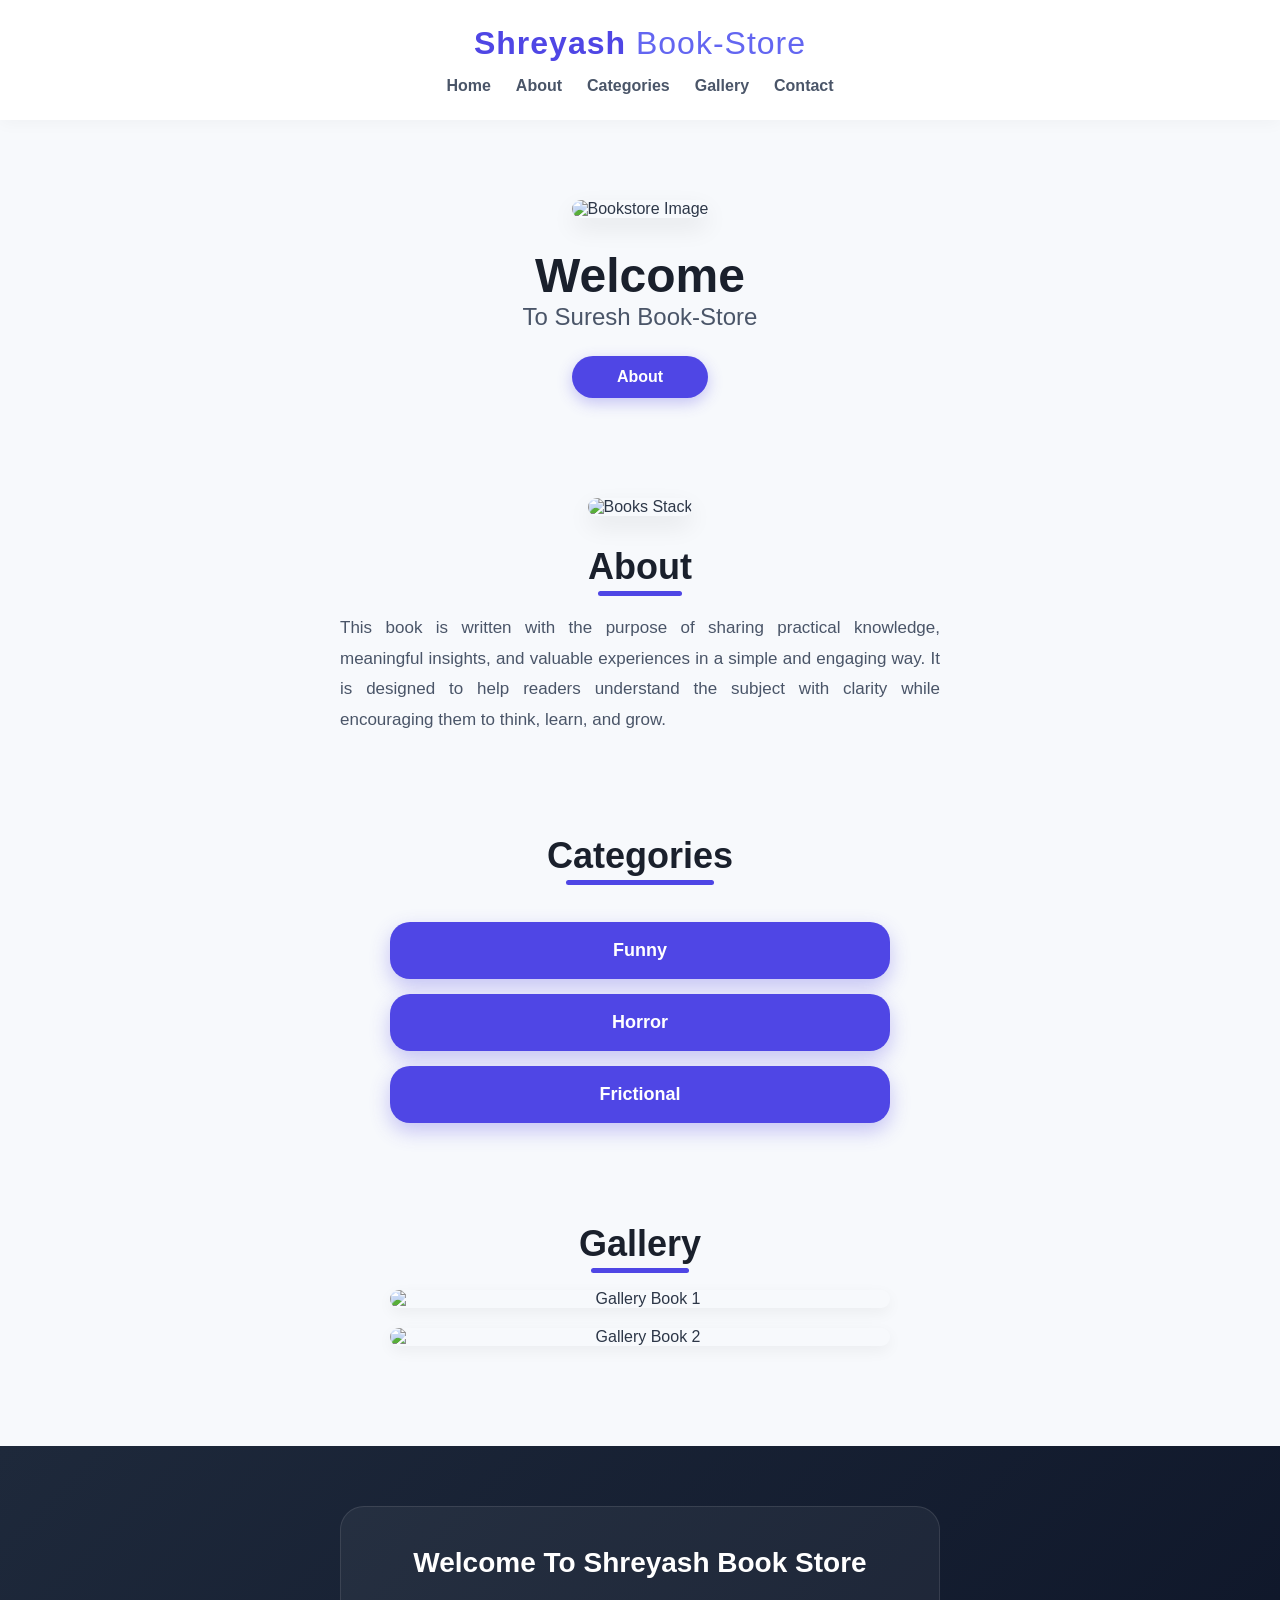
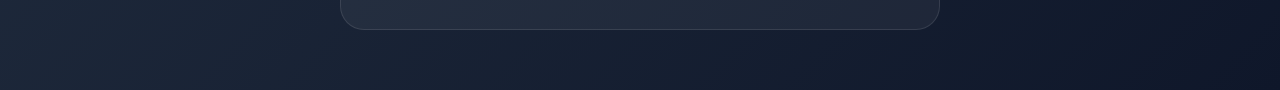
==== index.html @ 0842e178 "Book-Store" ====
<!DOCTYPE html>
<html lang="mr">
<head>
    <meta charset="UTF-8">
    <meta name="viewport" content="width=device-width, initial-scale=1.0">
    <title>Shreyash Book-Store</title>
    <link rel="stylesheet" href="./Auth/style.css">
</head>
<body>

   
    <header class="main-header">
        <div class="brand-logo">
            Shreyash <span class="sub-brand">Book-Store</span>
        </div>
        <nav class="nav-menu">
            <a href="#home">Home</a>
            <a href="#about">About</a>
            <a href="#categories">Categories</a>
            <a href="#gallery">Gallery</a>
            <a href="#contact">Contact</a>
        </nav>
    </header>

    <!-- 1. Home Section -->
    <section id="home" class="section-container">
        <div class="image-wrapper">
           
            <img src="https://images.unsplash.com/photo-1507842217343-583bb7270b66?auto=format&fit=crop&q=80&w=1000" alt="Bookstore Image" class="rounded-img">
        </div>
        <h1 class="main-title">Welcome</h1>
        <p class="sub-title">To Suresh Book-Store</p>
        <a href="#about" class="btn-pill btn-purple">About</a>
    </section>

    <!-- 2. About Section -->
    <section id="about" class="section-container">
        <div class="image-wrapper">
            <img src="https://images.unsplash.com/photo-1512820790803-83ca734da794?auto=format&fit=crop&q=80&w=1000" alt="Books Stack" class="rounded-img">
        </div>
        <h2 class="section-title">About</h2>
        <p class="about-text">
            This book is written with the purpose of sharing practical knowledge, meaningful insights, and valuable experiences in a simple and engaging way. It is designed to help readers understand the subject with clarity while encouraging them to think, learn, and grow.
        </p>
    </section>

    <!-- 3. Categories Section -->
    <section id="categories" class="section-container">
    <h2 class="section-title">Categories</h2>
    <div class="categories-list">
        <a href="./pages/funny/Funny.html" class="category-btn active">Funny</a>
        <a href="./pages/horror/Horror.html" class="category-btn active">Horror</a>
        <a href="./pages/frictional/Frictional.html" class="category-btn active">Frictional</a>
    </div>
</section>
 
    <!-- 4. Gallery Section -->
    <section id="gallery" class="section-container">
        <h2 class="section-title">Gallery</h2>
        <div class="gallery-grid">
            <img src="https://images.unsplash.com/photo-1544947950-fa07a98d237f?auto=format&fit=crop&q=80&w=600" alt="Gallery Book 1" class="gallery-img">
            <img src="https://images.unsplash.com/photo-1516979187457-637abb4f9353?auto=format&fit=crop&q=80&w=600" alt="Gallery Book 2" class="gallery-img">
        </div>
    </section>

    <!-- 5. Contact Banner & Footer -->
    <section id="contact" class="footer-banner">
        <div class="banner-card">
            <h2>Welcome To Shreyash Book Store</h2>
        </div>
    </section>

</body>
</html>
---- Auth/style.css ----
html {
    scroll-behavior: smooth; 
}

* {
    margin: 0;
    padding: 0;
    box-sizing: border-box;
    font-family: 'Segoe UI', Tahoma, Geneva, Verdana, sans-serif;
}

body {
    background-color: #f7f9fc;
    color: #2d3748;
    text-align: center;
}

     
.main-header {
    background-color: #ffffff;
    padding: 25px 20px;
    box-shadow: 0 4px 15px rgba(0, 0, 0, 0.03);
    position: sticky;
    top: 0;
    z-index: 1000;
}

.brand-logo {
    font-size: 32px;
    font-weight: 800;
    color: #4f46e5; 
    margin-bottom: 15px;
    letter-spacing: 1px;
}

.brand-logo .sub-brand {
    color: #6366f1;
    font-weight: 500;
}

.nav-menu {
    display: flex;
    justify-content: center;
    gap: 25px;
    flex-wrap: wrap;
}

.nav-menu a {
    text-decoration: none;
    color: #4a5568;
    font-size: 16px;
    font-weight: 600;
    transition: color 0.3s ease;
}

.nav-menu a:hover {
    color: #4f46e5;
}

     
.section-container {
    max-width: 800px;
    margin: 60px auto;
    padding: 20px;
}

.image-wrapper {
    width: 100%;
    max-width: 600px;
    margin: 0 auto 30px auto;
}

.rounded-img {
    width: 100%;
    height: auto;
    border-radius: 32px; 
    box-shadow: 0 10px 25px rgba(0, 0, 0, 0.08);
}


.main-title {
    font-size: 48px;
    font-weight: 800;
    color: #1a202c;
    margin-top: 15px;
}

.sub-title {
    font-size: 24px;
    color: #4a5568;
    margin-bottom: 25px;
}

.section-title {
    font-size: 36px;
    font-weight: 700;
    color: #1a202c;
    position: relative;
    display: inline-block;
    margin-bottom: 25px;
}


.section-title::after {
    content: '';
    position: absolute;
    bottom: -8px;
    left: 10%;
    width: 80%;
    height: 5px;
    background-color: #4f46e5;
    border-radius: 10px;
}

.about-text {
    font-size: 17px;
    line-height: 1.8;
    color: #4a5568;
    text-align: justify;
    max-width: 600px;
    margin: 0 auto;
}


.btn-pill {
    display: inline-block;
    padding: 12px 45px;
    font-size: 16px;
    font-weight: 600;
    border-radius: 30px;
    text-decoration: none;
    transition: all 0.3s ease;
    box-shadow: 0 5px 15px rgba(79, 70, 229, 0.3);
}

.btn-purple {
    background-color: #4f46e5;
    color: white;
}

.btn-purple:hover {
    background-color: #4338ca;
    transform: translateY(-2px);
    box-shadow: 0 8px 20px rgba(79, 70, 229, 0.45);
}

     
.categories-list {
    display: flex;
    flex-direction: column;
    gap: 15px;
    align-items: center;
    margin-top: 20px;
}

.category-btn {
    width: 100%;
    max-width: 500px;
    padding: 18px;
    font-size: 18px;
    font-weight: 600;
    border-radius: 20px;
    border: none;
    cursor: pointer;
    background-color: #ffffff;
    color: #4a5568;
    box-shadow: 0 4px 10px rgba(0,0,0,0.03);
    transition: all 0.3s ease;
    text-decoration: none;
    display: inline-block;
}

.category-btn.active {
    background-color: #4f46e5;
    color: #ffffff;
    box-shadow: 0 8px 20px rgba(79, 70, 229, 0.3);
}

.category-btn:hover:not(.active) {
    background-color: #edf2f7;
    transform: translateY(-2px);
}


.gallery-grid {
    display: flex;
    flex-direction: column;
    gap: 20px;
    align-items: center;
}

.gallery-img {
    width: 100%;
    max-width: 500px;
    height: auto;
    border-radius: 24px;
    box-shadow: 0 5px 15px rgba(0,0,0,0.05);
}


.footer-banner {
    background: linear-gradient(135deg, #1e293b 0%, #0f172a 100%);
    color: white;
    padding: 60px 20px 20px 20px;
    margin-top: 80px;
}

.banner-card {
    background-color: rgba(255, 255, 255, 0.05);
    border: 1px solid rgba(255, 255, 255, 0.1);
    border-radius: 24px;
    padding: 40px 20px;
    max-width: 600px;
    margin: 0 auto 40px auto;
}

.banner-card h2 {
    font-size: 28px;
    margin-bottom: 10px;
}

.banner-card p {
    color: #94a3b8;
}

.bottom-bar {
    border-top: 1px solid rgba(255, 255, 255, 0.1);
    padding-top: 20px;
    font-size: 14px;
    color: #64748b;
}


.funny-header {
    display: flex;
    justify-content: space-between;
    align-items: center;
    background-color: #ffffff;
    padding: 20px 80px;
    box-shadow: 0 4px 12px rgba(0, 0, 0, 0.05);
}

.logo-text {
    font-size: 24px;
    font-weight: bold;
    color: #4f46e5;
}

.funny-nav a {
    text-decoration: none;
    color: #4a5568;
    font-weight: 600;
    margin-left: 25px;
    transition: color 0.3s;
}

.funny-nav a:hover, .funny-nav a.active {
    color: #4f46e5;
}

     
.intro-section {
    text-align: center;
    padding: 50px 20px 20px 20px;
}

.intro-section h2 {
    font-size: 36px;
    color: #1a202c;
    margin-bottom: 10px;
}

.intro-section p {
    color: #718096;
    font-size: 16px;
    max-width: 600px;
    margin: 0 auto;
}


.funny-main {
    max-width: 1200px;
    margin: 40px auto;
    padding: 0 20px;
}

.books-grid {
    display: grid;
    grid-template-columns: repeat(auto-fit, minmax(300px, 1fr));
    gap: 30px;
    justify-items: center;
}


.book-card {
    background-color: #ffffff;
    border-radius: 20px;
    overflow: hidden;
    box-shadow: 0 10px 25px rgba(0, 0, 0, 0.05);
    transition: transform 0.3s ease, box-shadow 0.3s ease;
    width: 100%;
    max-width: 340px;
    display: flex;
    flex-direction: column;
}

.book-card:hover {
    transform: translateY(-8px);
    box-shadow: 0 15px 35px rgba(79, 70, 229, 0.15);
}

     
.book-image-container {
    background-color: #f7fafc;
    padding: 20px;
    display: flex;
    justify-content: center;
    height: 280px;
    width: 100%;
    overflow: hidden;
    align-items: center;
    border-radius: 12px 12px 0 0;
}

.book-img {
    max-height: 100%;
    max-height: 100%;
    object-fit: contain;
    border-radius: 8px;
    box-shadow: 0 5px 15px rgba(0, 0, 0, 0.1);
}

     
.book-info {
    padding: 24px;
    display: flex;
    flex-direction: column;
    flex-grow: 1;
}

.book-title {
    font-size: 20px;
    font-weight: 700;
    color: #2d3748;
    margin-bottom: 8px;
}

.book-desc {
    font-size: 14px;
    color: #718096;
    line-height: 1.5;
    margin-bottom: 20px;
}

     
.book-footer {
    display: flex;
    justify-content: space-between;
    align-items: center;
    margin-top: auto;
}

.book-price {
    font-size: 22px;
    font-weight: 800;
    color: #1a202c;
}

.buy-btn {
    background-color: #4f46e5;
    color: #ffffff;
    text-decoration: none;
    padding: 10px 24px;
    border-radius: 12px;
    font-weight: 600;
    font-size: 14px;
    transition: all 0.3s ease;
    box-shadow: 0 4px 12px rgba(79, 70, 229, 0.2);
}

.buy-btn:hover {
    background-color: #4338ca;
    transform: translateY(-2px);
    box-shadow: 0 6px 15px rgba(79, 70, 229, 0.35);
}

.horror-page {
    background-color: #d7d9de;      
    color: white;
}


.horror-header {
    display: flex;
    justify-content: space-between;
    align-items: center;
    background-color: #d8dadf; 
    padding: 20px 80px;
    box-shadow: 0 4px 15px rgba(0, 0, 0, 0.5);
    border-bottom: 2px solid #e7e1e1;      
}

     
.horror-nav a {
    text-decoration: none;
    color: #9ca3af;
    font-weight: 600;
    margin-left: 25px;
    transition: color 0.3s;
}

.horror-nav a:hover, .horror-nav a.active {
    color: #ef4444;      
    text-shadow: 0 0 8px rgba(239, 68, 68, 0.6);
}

     
.horror-intro {
    text-align: center;
    padding: 50px 20px 20px 20px;
}

.horror-intro h2 {
    font-size: 38px;
    color: #ef4444;      
    font-weight: 800;
    text-shadow: 0 0 10px rgba(239, 68, 68, 0.4);
    letter-spacing: 1px;
}

.horror-intro p {
    color: #9ca3af;
    font-size: 16px;
    max-width: 600px;
    margin: 10px auto 0 auto;
}

     
.horror-main {
    max-width: 1200px;
    margin: 40px auto;
    padding: 0 20px;
}

     
.horror-card {
    background-color: #111827     ;      
    border: 1px solid rgba(239, 68, 68, 0.1);
    box-shadow: 0 10px 25px rgba(0, 0, 0, 0.4);
    transition: transform 0.3s ease, box-shadow 0.3s ease, border-color 0.3s ease;
}

.horror-card:hover {
    transform: translateY(-8px);
    border-color: rgba(239, 68, 68, 0.5);      
    box-shadow: 0 15px 35px rgba(239, 68, 68, 0.2);
}

     
.horror-img-bg {
    background-color: #1f2937     ;      
    padding: 20px;
    display: flex;
    justify-content: center;
    align-items: center;
    height: 280px;           
    width: 100%;
    overflow: hidden;
    border-radius: 12px 12px 0 0;
}

     
.horror-title-text {
    color: #f3f4f6     ;      
}

.horror-desc-text {
    color: #9ca3af     ;
}

.horror-price {
    color: #ef4444     ;      
    font-weight: bold;
}

     
.horror-btn {
    background-color: #ef4444 ;
    color: #ffffff     ;
    box-shadow: 0 4px 12px rgba(239, 68, 68, 0.3)     ;
}

.horror-btn:hover {
    background-color: #dc2626     ;      
    box-shadow: 0 6px 15px rgba(239, 68, 68, 0.5)     ;
}


     
.fictional-page {
    background-color: #0f1026;      
    color: #f1f5f9;
}

     
.fictional-header {
    display: flex;
    justify-content: space-between;
    align-items: center;
    background-color: #161838;      
    padding: 20px 80px;
    box-shadow: 0 4px 15px rgba(0, 0, 0, 0.4);
    border-bottom: 2px solid #d97706;      
}

     
.fictional-nav a {
    text-decoration: none;
    color: #94a3b8;
    font-weight: 600;
    margin-left: 25px;
    transition: color 0.3s;
}

.fictional-nav a:hover, .fictional-nav a.active {
    color: #f59e0b;      
    text-shadow: 0 0 8px rgba(245, 158, 11, 0.5);
}

     
.fictional-intro {
    text-align: center;
    padding: 50px 20px 20px 20px;
}

.fictional-intro h2 {
    font-size: 38px;
    color: #f59e0b;      
    font-weight: 800;
    text-shadow: 0 0 12px rgba(245, 158, 11, 0.3);
    letter-spacing: 0.5px;
}

.fictional-intro p {
    color: #94a3b8;
    font-size: 16px;
    max-width: 600px;
    margin: 10px auto 0 auto;
}

     
.fictional-main {
    max-width: 1200px;
    margin: 40px auto;
    padding: 0 20px;
}

     
.fictional-card {
    background-color: #161838 ;      
    border: 1px solid rgba(245, 158, 11, 0.1);
    box-shadow: 0 10px 25px rgba(0, 0, 0, 0.4);
    transition: transform 0.3s ease, box-shadow 0.3s ease, border-color 0.3s ease;
}

.fictional-card:hover {
    transform: translateY(-8px);
    border-color: rgba(245, 158, 11, 0.4);      
    box-shadow: 0 15px 35px rgba(245, 158, 11, 0.15);
}

     
.fictional-img-bg {
    background-color: #1e224d     ;      
    padding: 20px;
    display: flex;
    justify-content: center;
    align-items: center;
    height: 280px;           
    width: 100%;
    overflow: hidden;
    border-radius: 12px 12px 0 0;
}

     
.fictional-title-text {
    color: #f8fafc ; 
}

.fictional-desc-text {
    color: #94a3b8 ;
}

.fictional-price {
    color: #f59e0b ; 
    font-weight: 800;
}

     
.fictional-btn {
    background-color: #d97706;
    color: #ffffff ;
    box-shadow: 0 4px 12px rgba(217, 119, 6, 0.3) ;
}

.fictional-btn:hover {
    background-color: #b45309 ;      
    box-shadow: 0 6px 15px rgba(217, 119, 6, 0.5) ;
}
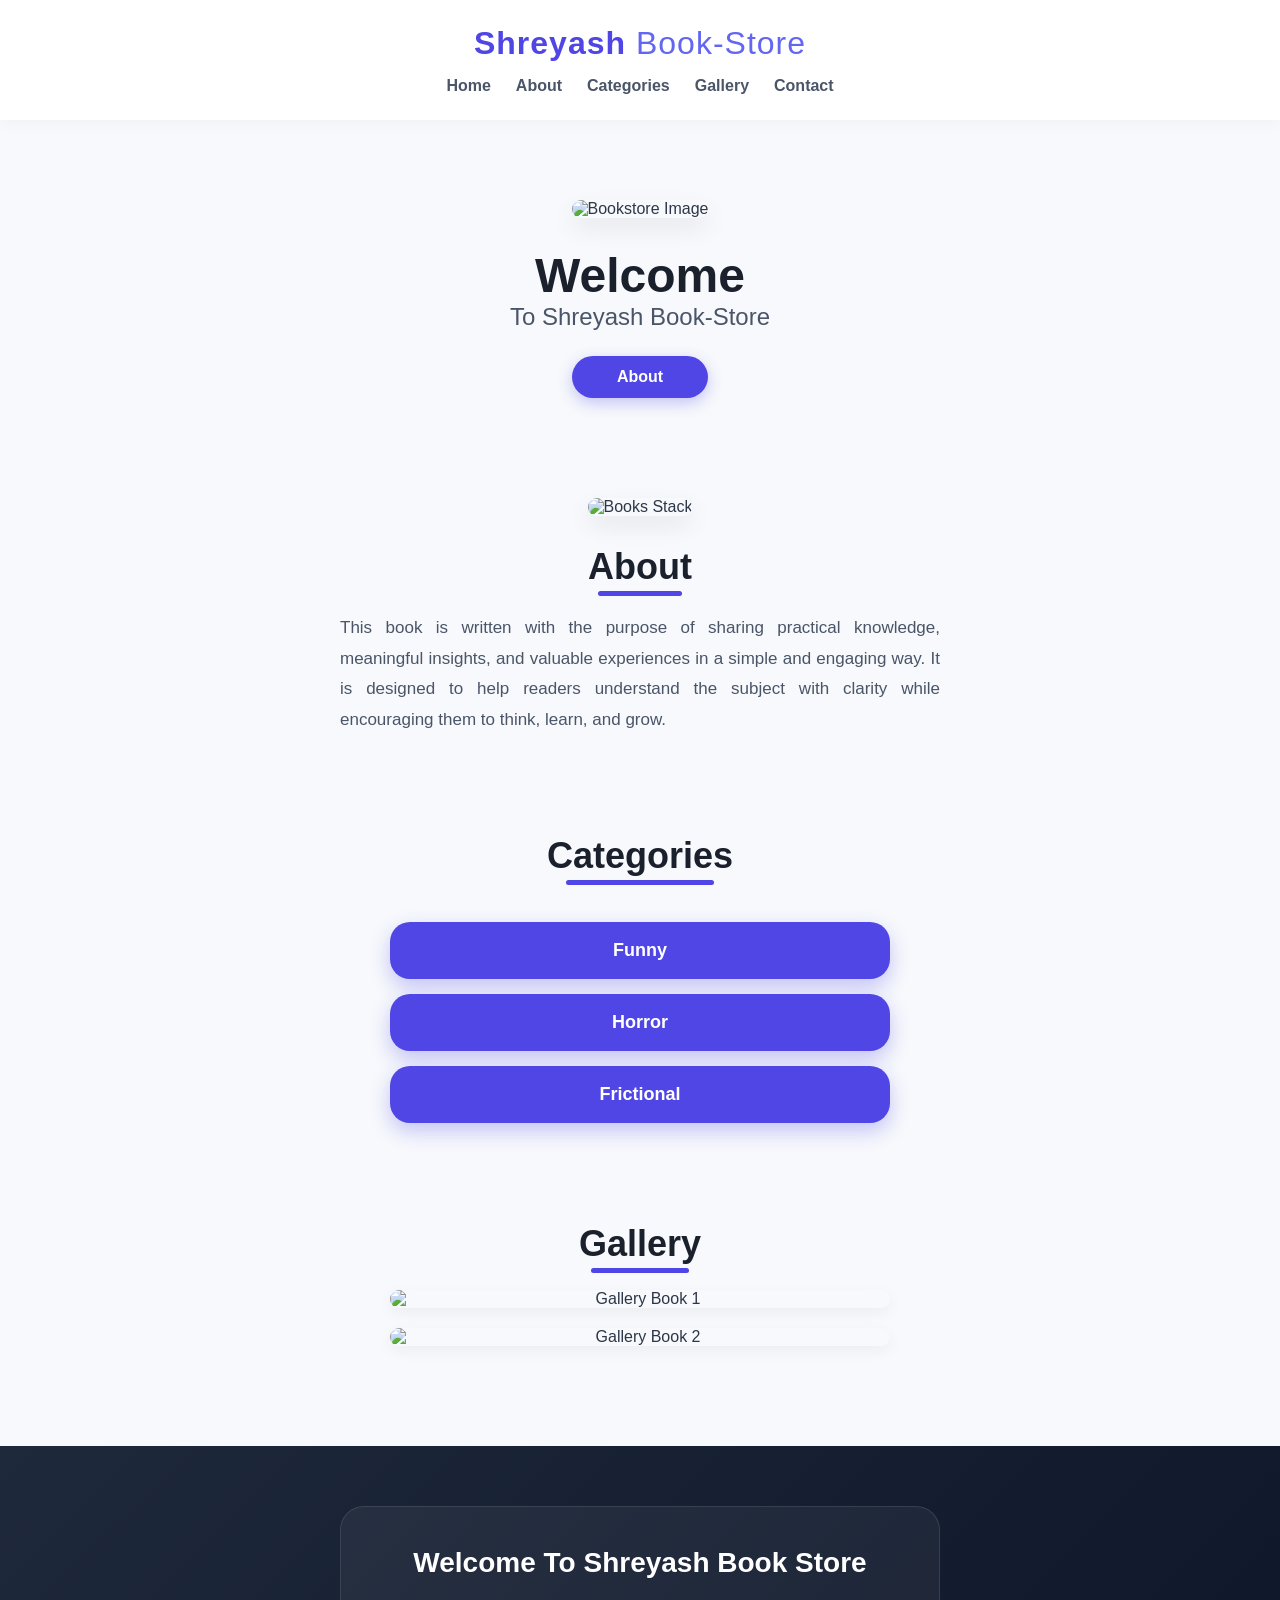
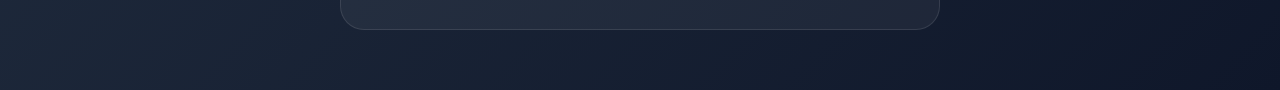
==== commit fbbe8763: "update" ====
--- a/index.html
+++ b/index.html
@@ -29,7 +29,7 @@
             <img src="https://images.unsplash.com/photo-1507842217343-583bb7270b66?auto=format&fit=crop&q=80&w=1000" alt="Bookstore Image" class="rounded-img">
         </div>
         <h1 class="main-title">Welcome</h1>
-        <p class="sub-title">To Suresh Book-Store</p>
+        <p class="sub-title">To Shreyash Book-Store</p>
         <a href="#about" class="btn-pill btn-purple">About</a>
     </section>
 
